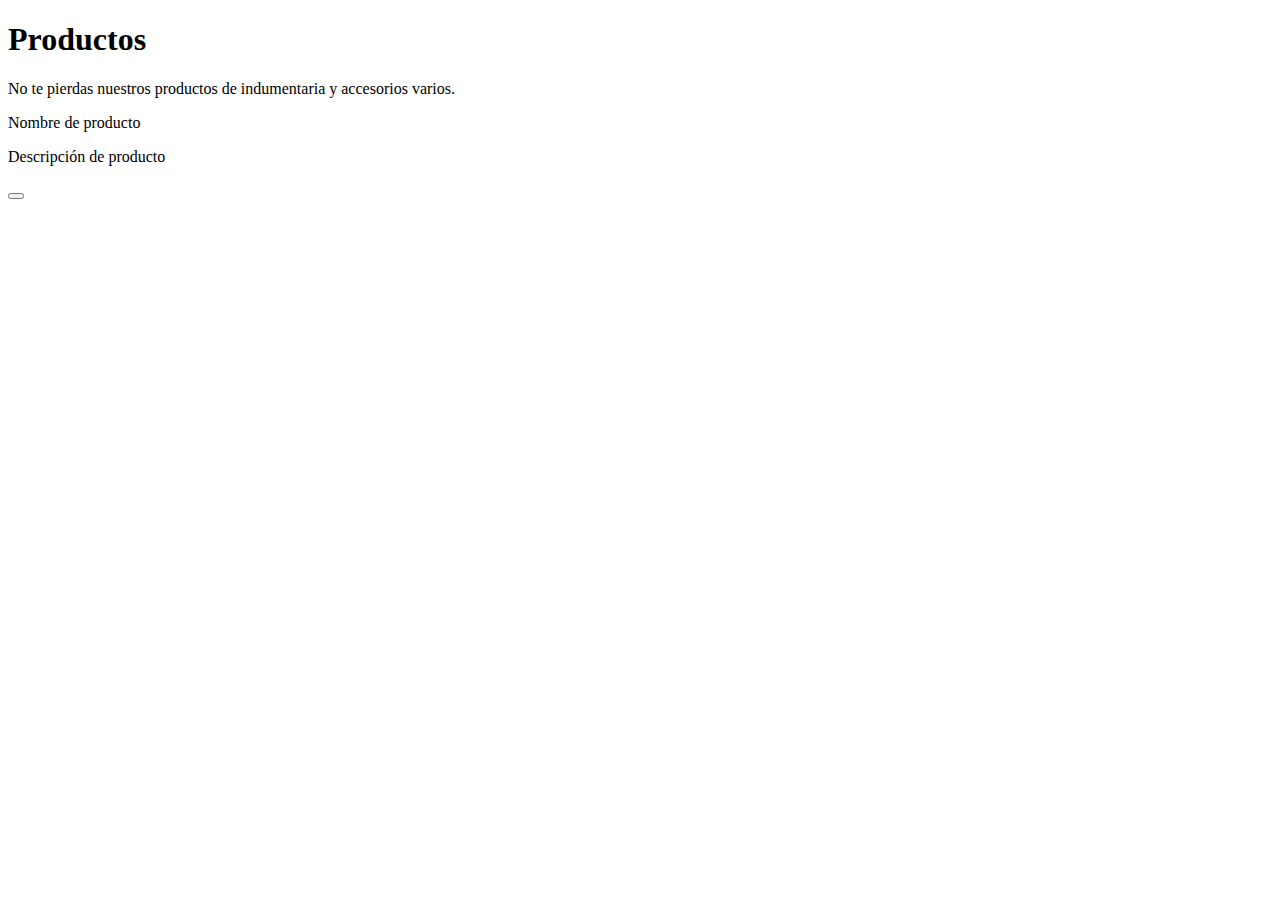
==== index.html @ 66ab5f7e "Estructura básica en html" ====
<!DOCTYPE html>
<html lang="es">
<head>
    <meta charset="UTF-8">
    <meta name="viewport" content="width=device-width, initial-scale=1.0">
    <title>Productos</title>
</head>
<body>
    <header class="encabezado">
        <h1>Productos</h1>
        <p>No te pierdas nuestros productos de indumentaria y accesorios varios.</p>
    </header>
    <main>
        <div class="producto">
            <p>Nombre de producto</p>
            <p>Descripción de producto</p>
            <button class="producto_boton"></button>
        </div>
    </main>
</body>
</html>
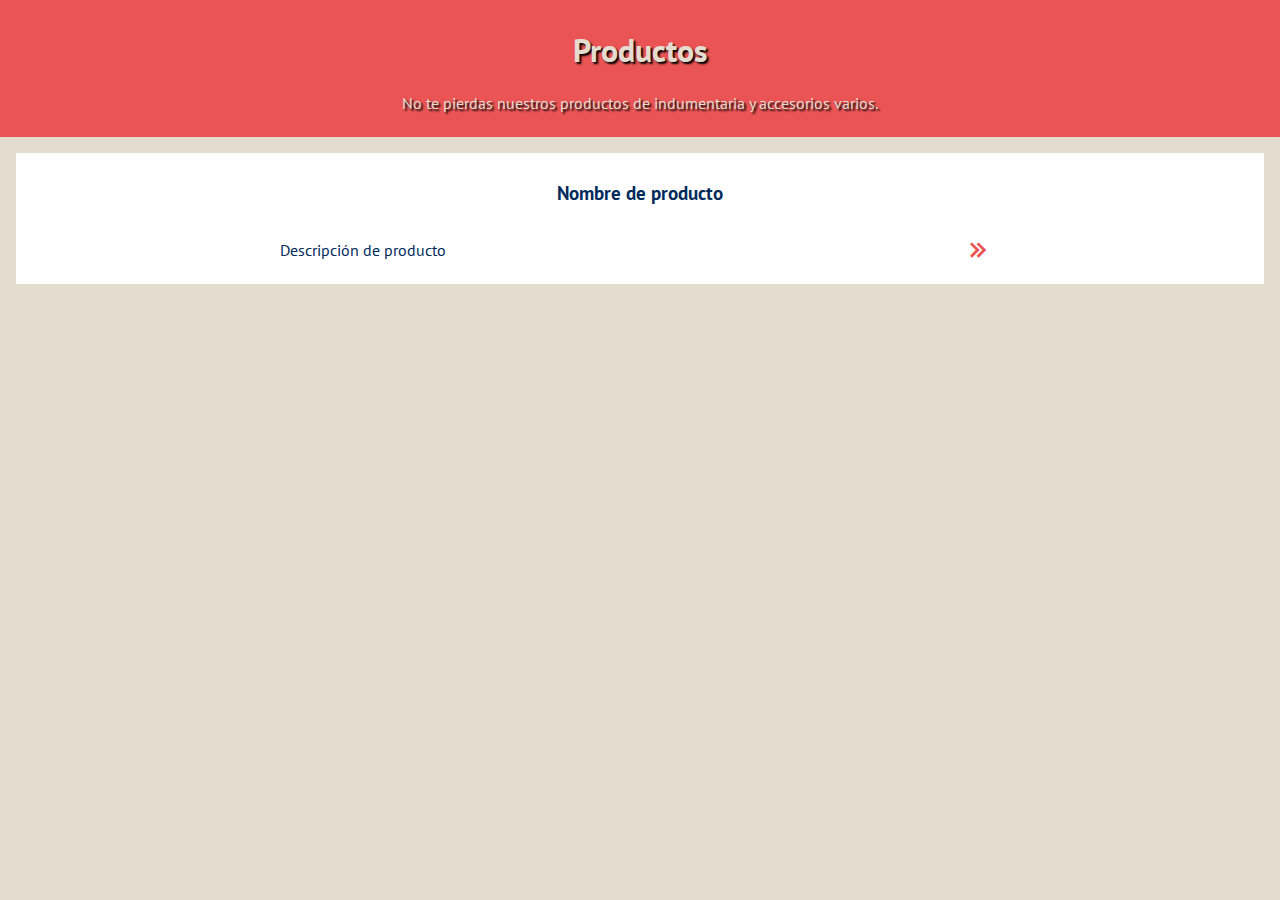
==== commit 4b108cca: "Estilos generales mobile first" ====
--- a/index.html
+++ b/index.html
@@ -4,6 +4,7 @@
     <meta charset="UTF-8">
     <meta name="viewport" content="width=device-width, initial-scale=1.0">
     <title>Productos</title>
+    <link rel="stylesheet" href="CSS/style.css">
 </head>
 <body>
     <header class="encabezado">
@@ -14,7 +15,7 @@
         <div class="producto">
             <p>Nombre de producto</p>
             <p>Descripción de producto</p>
-            <button class="producto_boton"></button>
+            <button class="producto_boton bx bx-chevrons-right"></button>
         </div>
     </main>
 </body>
--- a/CSS/style.css
+++ b/CSS/style.css
@@ -0,0 +1,44 @@
+@import url('https://unpkg.com/boxicons@2.1.4/css/boxicons.min.css');
+@import url('https://fonts.googleapis.com/css2?family=PT+Sans:wght@400;700&display=swap');
+
+html {
+    scroll-behavior: smooth;
+}
+
+body {
+    margin: 0;
+    font-family: 'PT Sans', sans-serif;
+    background-color: #E4DCCF;
+}
+
+.encabezado {
+    background-color: #EA5455;
+    color: #E4DCCF;
+    padding: .5em;
+    text-align: center;
+    text-shadow: 2px 2px 2px black;
+}
+
+.producto {
+    margin: 1em;
+    padding: .5em;
+    text-align: center;
+    color: #002B5B;
+    display: grid;
+    grid-template-columns: repeat(2, auto);
+    background-color: white;
+}
+
+.producto p:first-child {
+    font-size: larger;
+    font-weight: 700;
+    grid-column: span 2;
+}
+
+.producto_boton {
+    border: none;
+    font-size: 2em;
+    padding: 5px;
+    background-color: white;
+    color: #EA5455
+}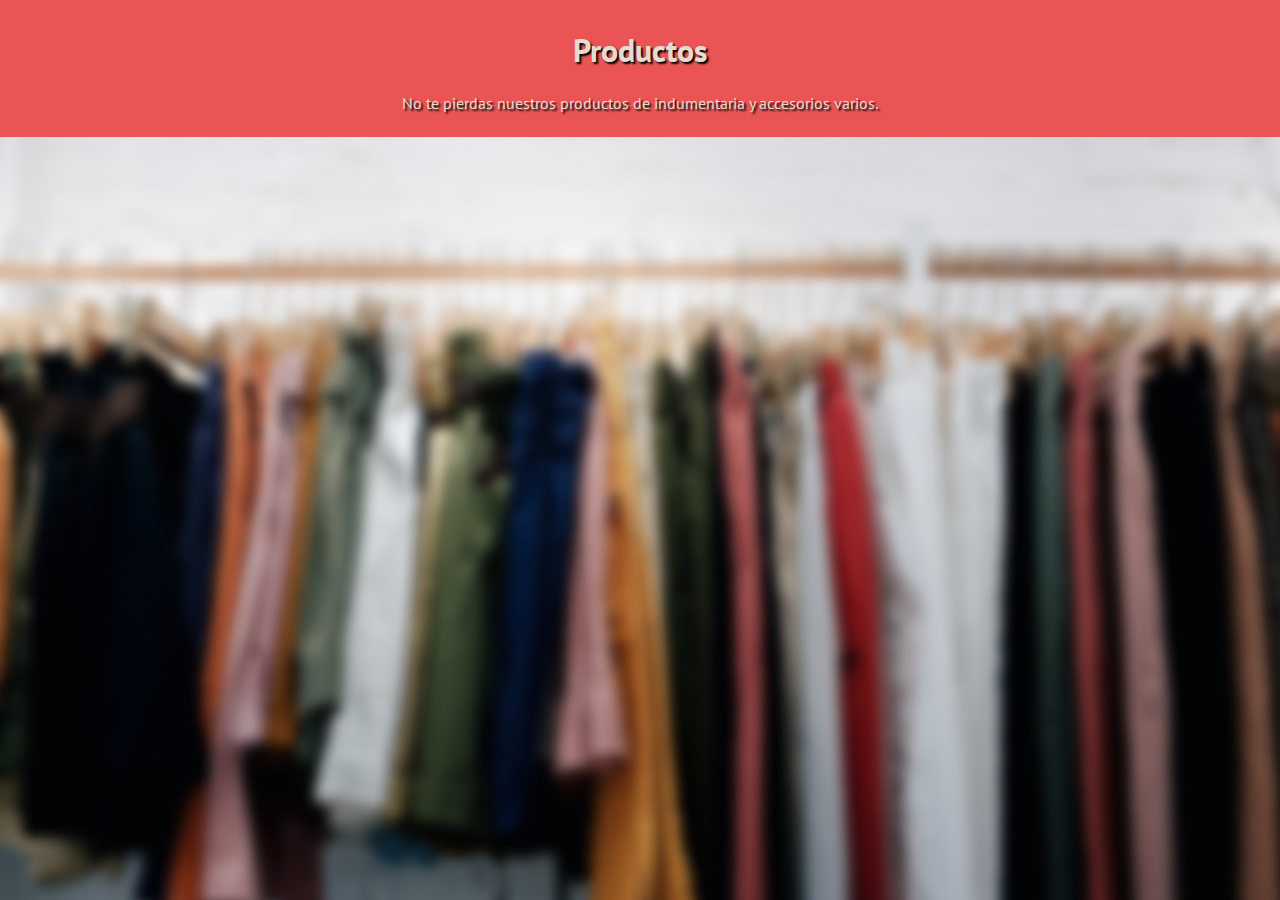
==== commit 60f313e1: "Contenido dinámico de página principal con JS. Borramos el contenido estático de ejemplo" ====
--- a/index.html
+++ b/index.html
@@ -12,11 +12,8 @@
         <p>No te pierdas nuestros productos de indumentaria y accesorios varios.</p>
     </header>
     <main>
-        <div class="producto">
-            <p>Nombre de producto</p>
-            <p>Descripción de producto</p>
-            <button class="producto_boton bx bx-chevrons-right"></button>
-        </div>
     </main>
+
+    <script src="JS/script.js"></script>
 </body>
 </html>--- a/CSS/style.css
+++ b/CSS/style.css
@@ -9,6 +9,24 @@
     margin: 0;
     font-family: 'PT Sans', sans-serif;
     background-color: #E4DCCF;
+}
+
+a {
+    text-decoration: none;
+    color: #EA5455;
+    margin: 1em;
+    font-size: 1.5em;
+}
+
+.volver {
+    text-align: center;
+}
+
+ul {
+    list-style-type: none;
+    list-style-position: inside;
+    margin-top: 0;
+    padding: 0;
 }
 
 .encabezado {
@@ -41,4 +59,118 @@
     padding: 5px;
     background-color: white;
     color: #EA5455
+}
+
+article {
+    background-color: white;
+    margin: 1em;
+    padding: .5em;
+    text-align: center;
+    color: #002B5B;
+}
+
+h2 {
+    color: #EA5455;
+}
+
+img {
+    max-width: 80%;
+}
+
+article p:first-of-type {
+    font-weight: 700;
+}
+
+article p:last-of-type {
+    font-weight: 700;
+}
+
+.calificacion {
+    color: #817d76;
+}
+
+.marcado {
+    color: gold;
+}
+
+@media screen and (min-width: 768px) {
+    .producto {
+        margin: 1em 5%;
+        grid-template-columns: repeat(3, auto);
+        align-items: center;
+    }
+
+    .producto p:first-child{
+        grid-column: auto;
+    }
+
+    article {
+        display: grid;
+        grid-template-columns: repeat(2, 1fr);
+        text-align: left;
+        justify-items: center;
+        align-items: start;
+        font-size: large;
+    }
+
+    article h2 {
+        grid-column: span 2;
+    }
+
+    article p {
+        margin: 0;
+    }
+
+    img {
+        grid-row-start: 2;
+        grid-row-end: 5;
+        max-height: 20em;
+    }
+
+    article ul {
+        grid-column: span 2;
+        margin: 0;
+        padding: 1em;
+    }
+}
+
+@media screen and (min-width: 1024px) {
+    body {
+        background-image: url(../img/ropa-fondo.jpg);
+    }
+    .producto {
+        margin: 1em 20%;
+        grid-template-columns: repeat(2, 1fr) auto;
+        column-gap: 1em;
+        justify-items: start;
+    }
+
+    .producto p:first-child {
+        justify-self: end;
+        font-size: large;
+    }
+
+    .producto_boton {
+        cursor: pointer;
+        color: #002B5B;
+        font-size: 2.5em;
+    }
+
+    .producto_boton:hover {
+        color: #EA5455;
+    }
+
+    article {
+        margin: 1em 20%;
+    }
+
+    a {
+        color: white;
+        font-weight: 700;
+        text-shadow: 2px 2px 1px black;
+    }
+
+    a:hover {
+        color: #EA5455;
+    }
 }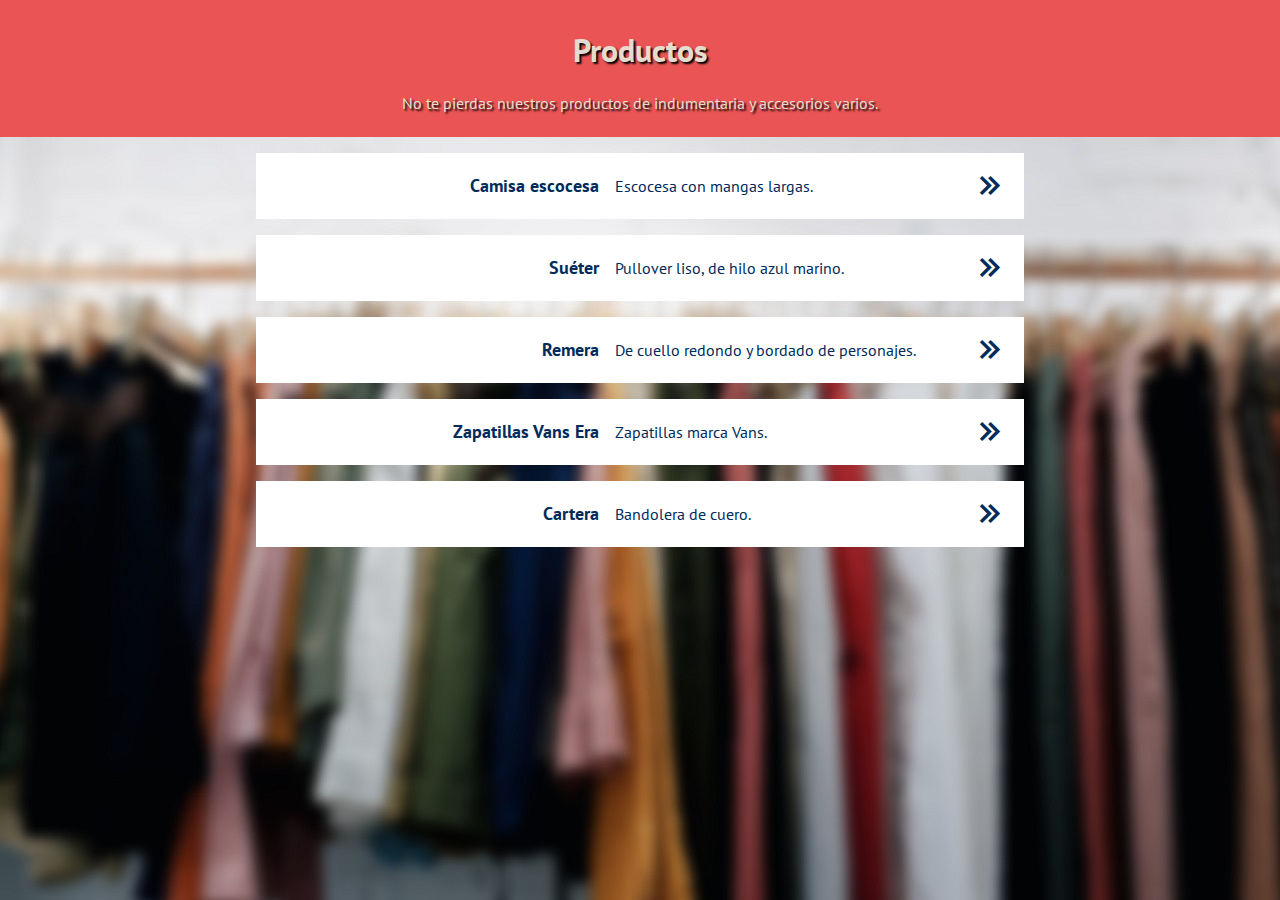
==== commit cc9ceea2: "Update index.html" ====
--- a/index.html
+++ b/index.html
@@ -3,8 +3,11 @@
 <head>
     <meta charset="UTF-8">
     <meta name="viewport" content="width=device-width, initial-scale=1.0">
+    <meta name="description" content="Trabajo final 2 para Argentina Programa 4.0">
+    <meta name="author" content="Ariel Vegas">
     <title>Productos</title>
     <link rel="stylesheet" href="CSS/style.css">
+    <link rel="shortcut icon" href="img/favicon/favicon-32x32.png" sizes="16x16 32x32">
 </head>
 <body>
     <header class="encabezado">
@@ -16,4 +19,4 @@
 
     <script src="JS/script.js"></script>
 </body>
-</html>+</html>
--- a/CSS/style.css
+++ b/CSS/style.css
@@ -40,11 +40,14 @@
 .producto {
     margin: 1em;
     padding: .5em;
-    text-align: center;
     color: #002B5B;
     display: grid;
     grid-template-columns: repeat(2, auto);
     background-color: white;
+}
+
+.producto p {
+    margin: .5em 0;
 }
 
 .producto p:first-child {
@@ -58,7 +61,8 @@
     font-size: 2em;
     padding: 5px;
     background-color: white;
-    color: #EA5455
+    color: #EA5455;
+    justify-self: end;
 }
 
 article {
@@ -87,6 +91,11 @@
 
 .calificacion {
     color: #817d76;
+    margin: 0 25%;
+    display: flex;
+    justify-content: center;
+    align-items: center;
+    gap: 2px;
 }
 
 .marcado {
@@ -96,7 +105,7 @@
 @media screen and (min-width: 768px) {
     .producto {
         margin: 1em 5%;
-        grid-template-columns: repeat(3, auto);
+        grid-template-columns: repeat(2, 1fr) auto;
         align-items: center;
     }
 
@@ -105,12 +114,14 @@
     }
 
     article {
+        margin: 1em 10%;
         display: grid;
         grid-template-columns: repeat(2, 1fr);
         text-align: left;
         justify-items: center;
         align-items: start;
         font-size: large;
+        row-gap: 5px;
     }
 
     article h2 {
@@ -123,7 +134,7 @@
 
     img {
         grid-row-start: 2;
-        grid-row-end: 5;
+        grid-row-end: 6;
         max-height: 20em;
     }
 
@@ -140,7 +151,6 @@
     }
     .producto {
         margin: 1em 20%;
-        grid-template-columns: repeat(2, 1fr) auto;
         column-gap: 1em;
         justify-items: start;
     }
@@ -162,6 +172,16 @@
 
     article {
         margin: 1em 20%;
+        padding-bottom: 2.5em;
+        align-items: center;
+    }
+
+    img {
+        grid-row-end: 7;
+    }
+
+    article ul {
+        grid-column: 2;
     }
 
     a {
